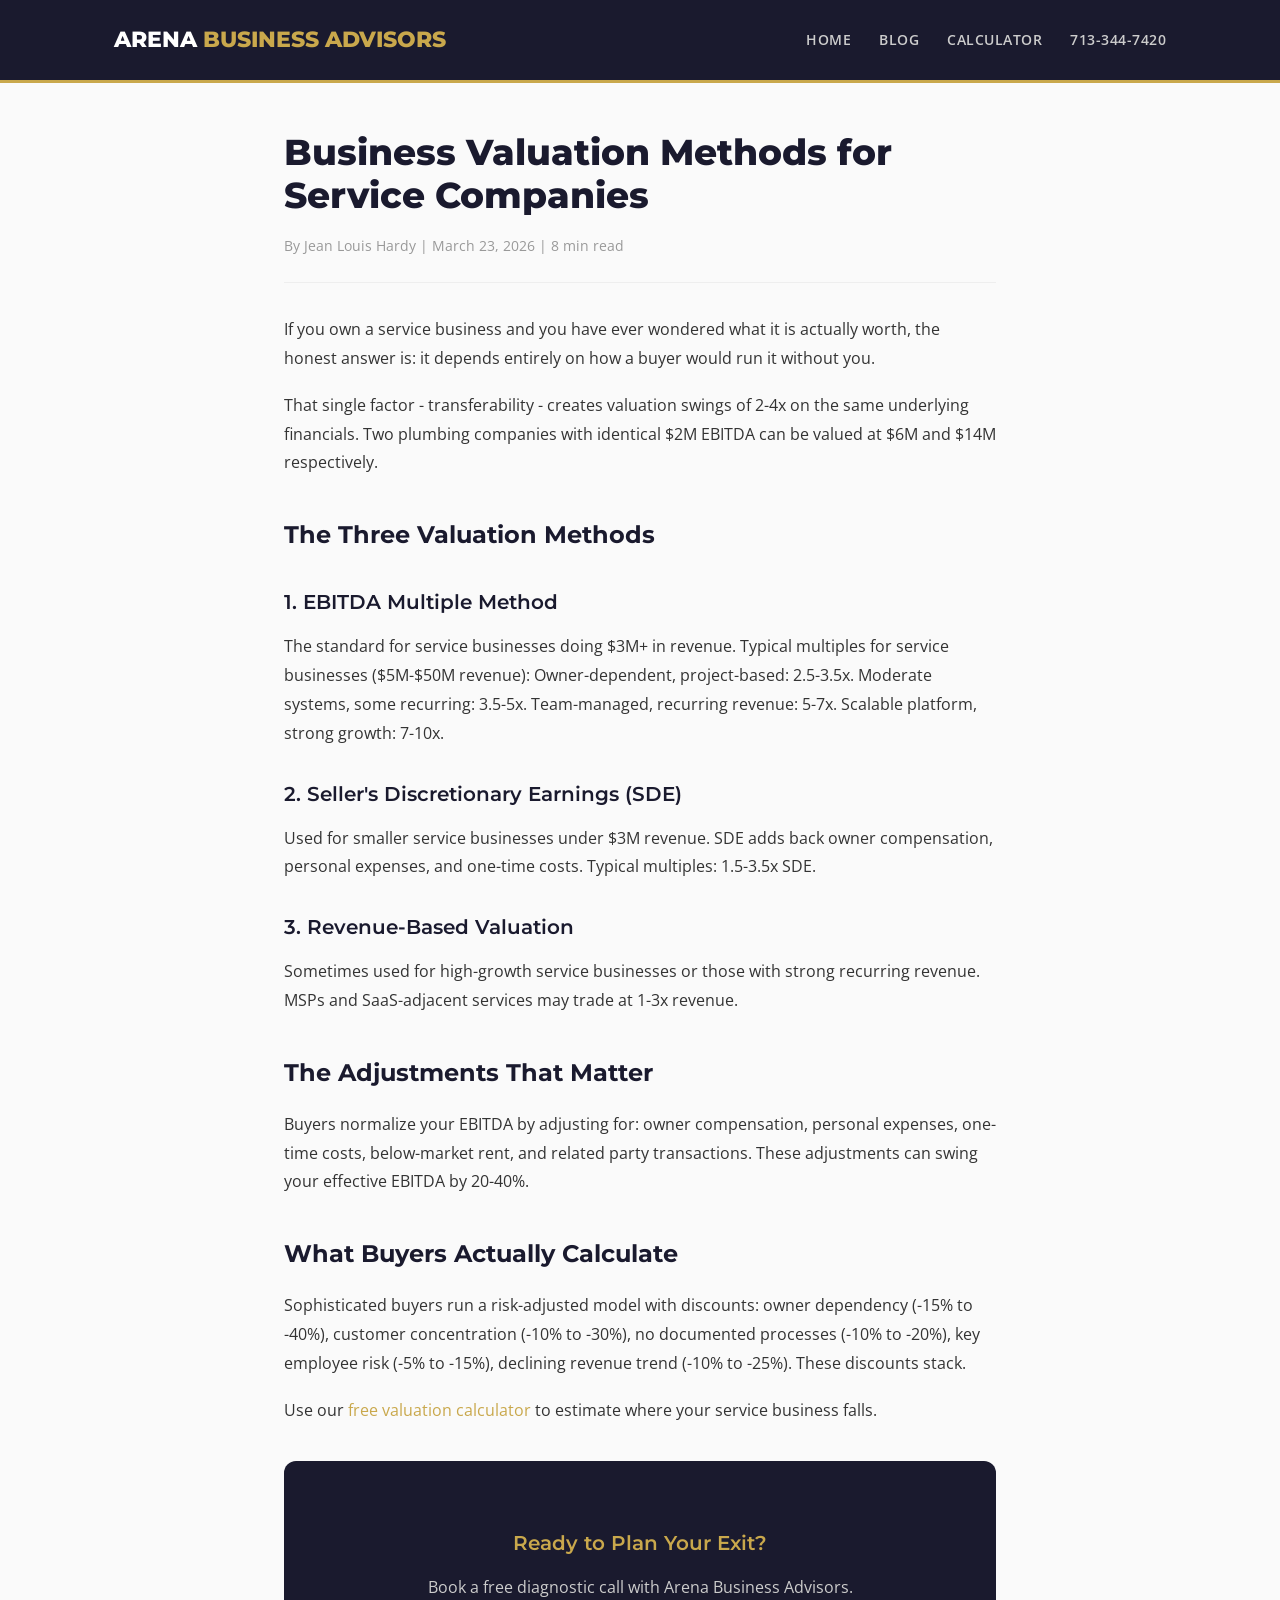
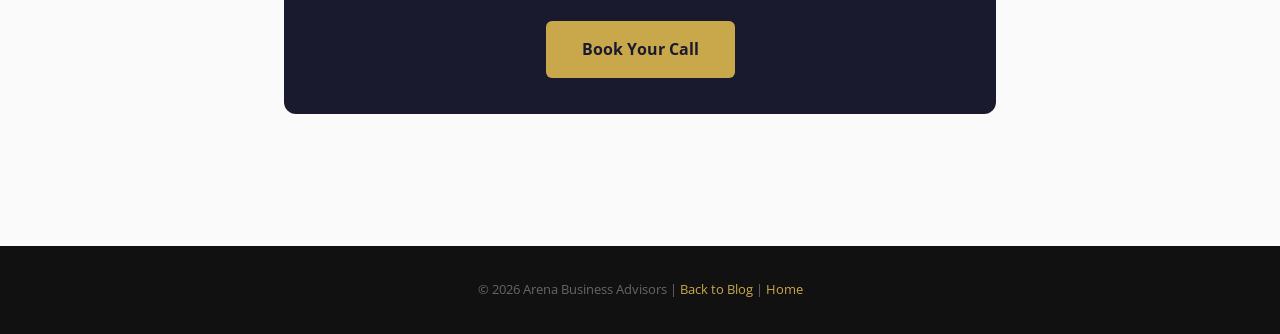
==== blog/business-valuation-methods-service-companies.html @ ece9c5a8 "Arena Business Advisors blog: 6 articles, sitemap, robots.txt, RSS feed, GA4 tracking, structured da" ====
<!DOCTYPE html>
<html lang="en">
<head>
  <meta charset="UTF-8">
  <meta name="viewport" content="width=device-width, initial-scale=1.0">
  <title>Business Valuation Methods for Service Companies | Arena Business Advisors</title>
  <meta name="description" content="How service businesses are valued for sale: EBITDA multiples, SDE methods, and what drives premium valuations.">
  <link rel="canonical" href="https://www.arenabusinessadvisors.com/blog/business-valuation-methods-service-companies.html">
  <meta property="og:title" content="Business Valuation Methods for Service Companies">
  <meta property="og:type" content="article">
  <meta property="article:published_time" content="2026-03-23">
  <link rel="preconnect" href="https://fonts.googleapis.com">
  <link rel="preconnect" href="https://fonts.gstatic.com" crossorigin>
  <link href="https://fonts.googleapis.com/css2?family=Montserrat:wght@400;500;600;700;800&family=Open+Sans:wght@300;400;600;700&display=swap" rel="stylesheet">
  <script async src="https://www.googletagmanager.com/gtag/js?id=G-SDMM90P63D"></script>
  <script>window.dataLayer=window.dataLayer||[];function gtag(){dataLayer.push(arguments)}gtag('js',new Date());gtag('config','G-SDMM90P63D');</script>
  <style>*{margin:0;padding:0;box-sizing:border-box}body{font-family:'Open Sans',sans-serif;color:#1a1a2e;background:#fafafa;line-height:1.8}a{color:#C9A84C;text-decoration:none}a:hover{text-decoration:underline}.header{background:#1a1a2e;padding:20px 0;border-bottom:3px solid #C9A84C}.header-inner{max-width:1100px;margin:0 auto;padding:0 24px;display:flex;justify-content:space-between;align-items:center}.logo{font-family:'Montserrat',sans-serif;font-weight:800;font-size:22px;color:#fff}.logo span{color:#C9A84C}.nav a{color:#ccc;margin-left:28px;font-size:14px;font-weight:600;text-transform:uppercase;letter-spacing:.5px}.nav a:hover{color:#C9A84C;text-decoration:none}article{max-width:760px;margin:0 auto;padding:48px 24px}article h1{font-family:'Montserrat',sans-serif;font-size:36px;font-weight:800;line-height:1.2;margin-bottom:16px}.meta{color:#999;font-size:14px;margin-bottom:32px;padding-bottom:24px;border-bottom:1px solid #eee}article h2{font-family:'Montserrat',sans-serif;font-size:24px;font-weight:700;margin:36px 0 16px}article h3{font-family:'Montserrat',sans-serif;font-size:20px;font-weight:600;margin:28px 0 12px}article p{margin-bottom:18px;color:#333;font-size:16px}article ul{margin:0 0 18px 24px}article li{margin-bottom:8px;color:#333}.highlight{background:#f8f6f0;border-left:4px solid #C9A84C;padding:20px 24px;margin:24px 0;border-radius:0 8px 8px 0}.cta-box{background:#1a1a2e;color:#fff;padding:36px;border-radius:12px;text-align:center;margin:36px 0}.cta-box h3{color:#C9A84C;margin-bottom:12px}.cta-box p{color:#ccc;margin-bottom:20px}.cta-btn{display:inline-block;background:#C9A84C;color:#1a1a2e;font-weight:700;padding:14px 36px;border-radius:6px;font-size:16px}.cta-btn:hover{background:#b8973e;text-decoration:none}.footer{background:#111;padding:32px 24px;text-align:center;color:#666;font-size:13px;margin-top:48px}.footer a{color:#C9A84C}@media(max-width:768px){article h1{font-size:28px}.nav{display:none}}</style>
</head>
<body>
  <header class="header"><div class="header-inner"><div class="logo">ARENA <span>BUSINESS ADVISORS</span></div><nav class="nav"><a href="https://www.arenabusinessadvisors.com">Home</a><a href="/blog/">Blog</a><a href="https://thearenapartners.com/calculator.html">Calculator</a><a href="tel:7133447420">713-344-7420</a></nav></div></header>
  <article>
    <h1>Business Valuation Methods for Service Companies</h1>
    <div class="meta">By Jean Louis Hardy | March 23, 2026 | 8 min read</div>

    <p>If you own a service business and you have ever wondered what it is actually worth, the honest answer is: it depends entirely on how a buyer would run it without you.</p>
    <p>That single factor - transferability - creates valuation swings of 2-4x on the same underlying financials. Two plumbing companies with identical $2M EBITDA can be valued at $6M and $14M respectively.</p>
    <h2>The Three Valuation Methods</h2>
    <h3>1. EBITDA Multiple Method</h3>
    <p>The standard for service businesses doing $3M+ in revenue. Typical multiples for service businesses ($5M-$50M revenue): Owner-dependent, project-based: 2.5-3.5x. Moderate systems, some recurring: 3.5-5x. Team-managed, recurring revenue: 5-7x. Scalable platform, strong growth: 7-10x.</p>
    <h3>2. Seller's Discretionary Earnings (SDE)</h3>
    <p>Used for smaller service businesses under $3M revenue. SDE adds back owner compensation, personal expenses, and one-time costs. Typical multiples: 1.5-3.5x SDE.</p>
    <h3>3. Revenue-Based Valuation</h3>
    <p>Sometimes used for high-growth service businesses or those with strong recurring revenue. MSPs and SaaS-adjacent services may trade at 1-3x revenue.</p>
    <h2>The Adjustments That Matter</h2>
    <p>Buyers normalize your EBITDA by adjusting for: owner compensation, personal expenses, one-time costs, below-market rent, and related party transactions. These adjustments can swing your effective EBITDA by 20-40%.</p>
    <h2>What Buyers Actually Calculate</h2>
    <p>Sophisticated buyers run a risk-adjusted model with discounts: owner dependency (-15% to -40%), customer concentration (-10% to -30%), no documented processes (-10% to -20%), key employee risk (-5% to -15%), declining revenue trend (-10% to -25%). These discounts stack.</p>
    <p>Use our <a href="https://thearenapartners.com/calculator.html">free valuation calculator</a> to estimate where your service business falls.</p>

    <div class="cta-box">
      <h3>Ready to Plan Your Exit?</h3>
      <p>Book a free diagnostic call with Arena Business Advisors.</p>
      <a href="https://api.leadconnectorhq.com/widget/booking/jvo78MqD91Vq7gUiJTE4" class="cta-btn">Book Your Call</a>
    </div>
  </article>
  <footer class="footer"><p>&copy; 2026 Arena Business Advisors | <a href="/blog/">Back to Blog</a> | <a href="https://www.arenabusinessadvisors.com">Home</a></p></footer>
</body>
</html>
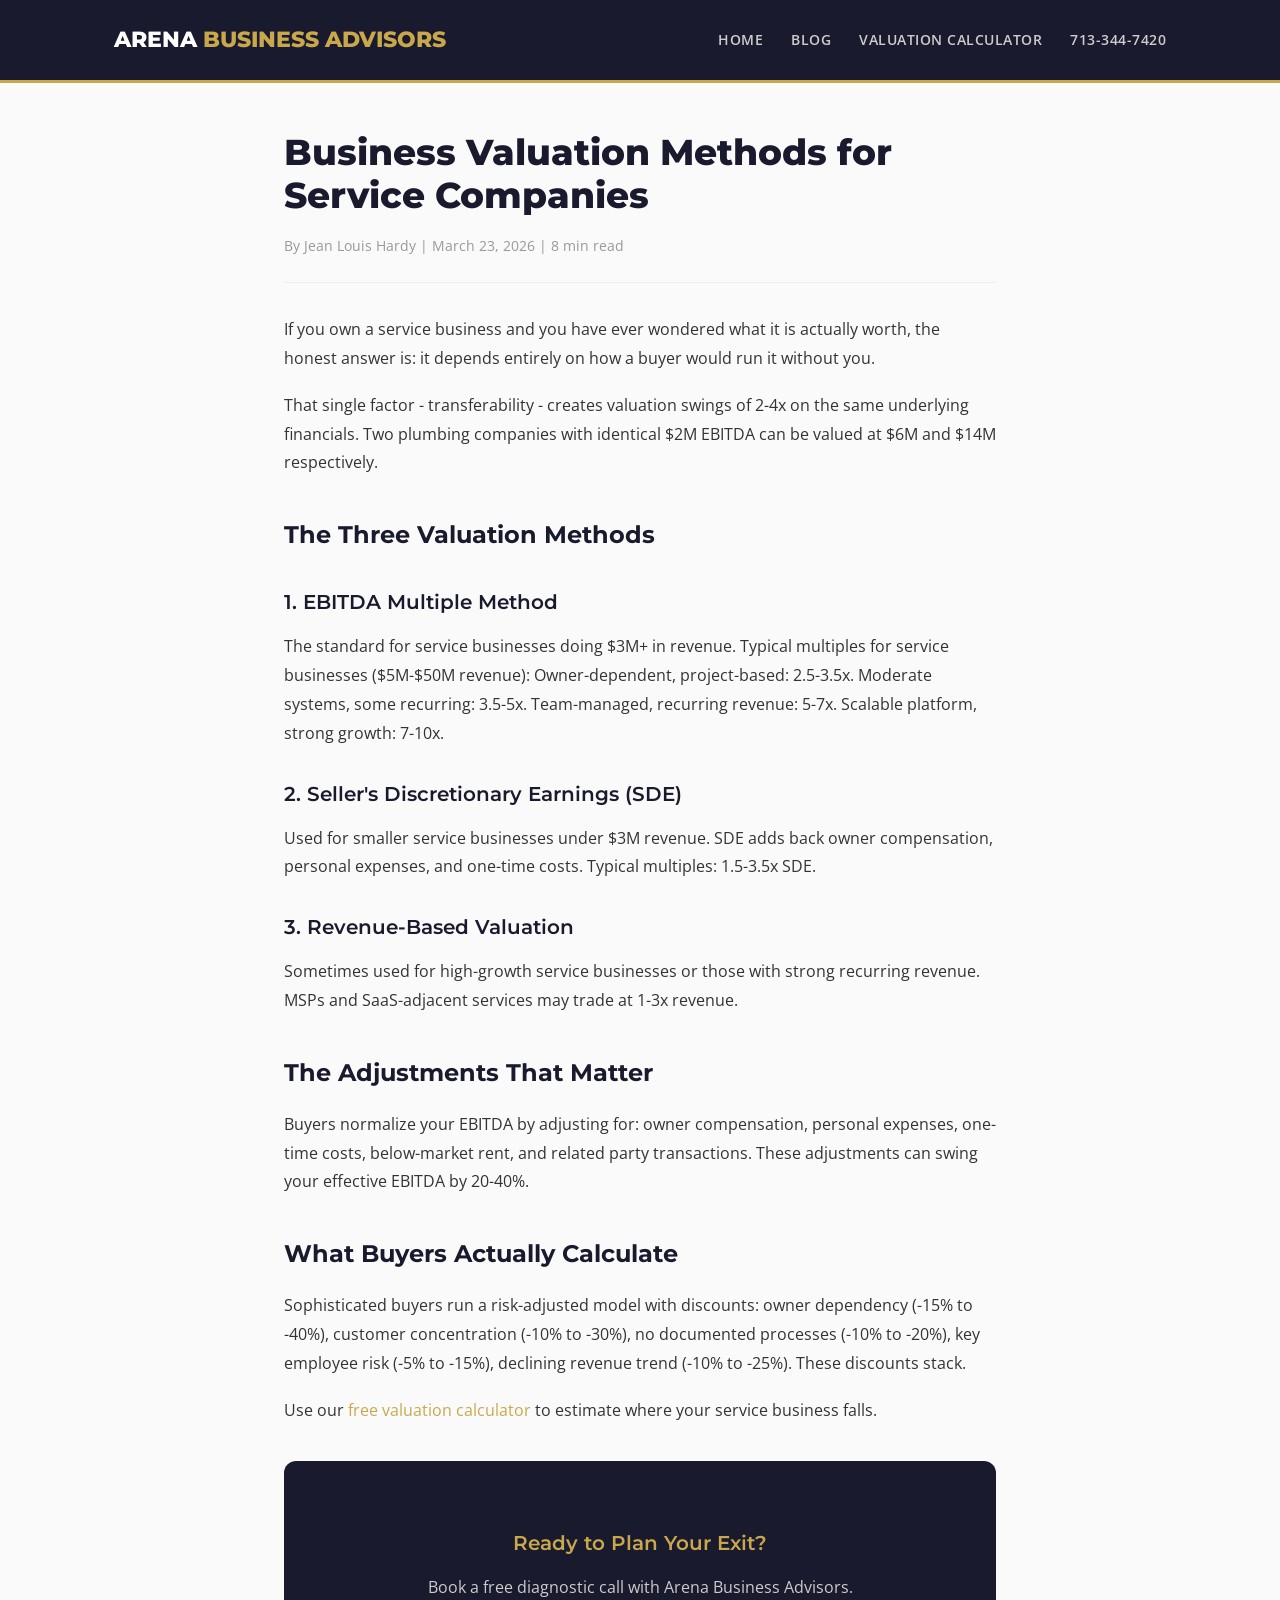
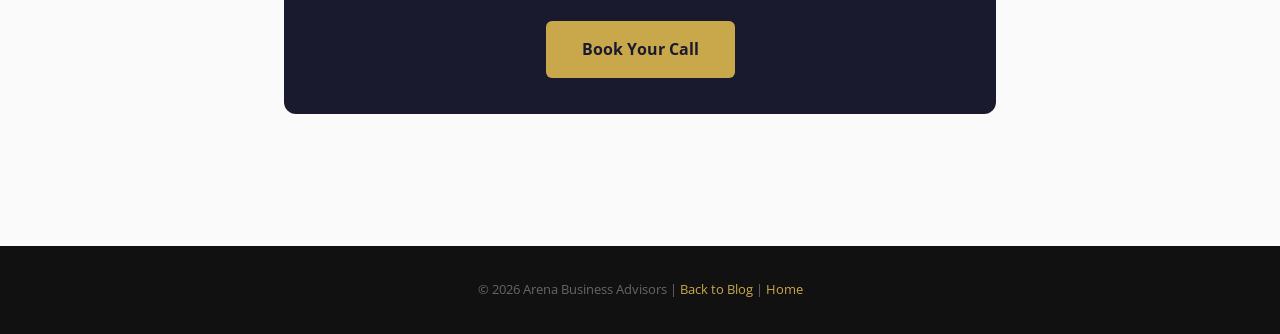
==== commit 4fcb723b: "Nav labels updated" ====
--- a/blog/business-valuation-methods-service-companies.html
+++ b/blog/business-valuation-methods-service-companies.html
@@ -17,7 +17,7 @@
   <style>*{margin:0;padding:0;box-sizing:border-box}body{font-family:'Open Sans',sans-serif;color:#1a1a2e;background:#fafafa;line-height:1.8}a{color:#C9A84C;text-decoration:none}a:hover{text-decoration:underline}.header{background:#1a1a2e;padding:20px 0;border-bottom:3px solid #C9A84C}.header-inner{max-width:1100px;margin:0 auto;padding:0 24px;display:flex;justify-content:space-between;align-items:center}.logo{font-family:'Montserrat',sans-serif;font-weight:800;font-size:22px;color:#fff}.logo span{color:#C9A84C}.nav a{color:#ccc;margin-left:28px;font-size:14px;font-weight:600;text-transform:uppercase;letter-spacing:.5px}.nav a:hover{color:#C9A84C;text-decoration:none}article{max-width:760px;margin:0 auto;padding:48px 24px}article h1{font-family:'Montserrat',sans-serif;font-size:36px;font-weight:800;line-height:1.2;margin-bottom:16px}.meta{color:#999;font-size:14px;margin-bottom:32px;padding-bottom:24px;border-bottom:1px solid #eee}article h2{font-family:'Montserrat',sans-serif;font-size:24px;font-weight:700;margin:36px 0 16px}article h3{font-family:'Montserrat',sans-serif;font-size:20px;font-weight:600;margin:28px 0 12px}article p{margin-bottom:18px;color:#333;font-size:16px}article ul{margin:0 0 18px 24px}article li{margin-bottom:8px;color:#333}.highlight{background:#f8f6f0;border-left:4px solid #C9A84C;padding:20px 24px;margin:24px 0;border-radius:0 8px 8px 0}.cta-box{background:#1a1a2e;color:#fff;padding:36px;border-radius:12px;text-align:center;margin:36px 0}.cta-box h3{color:#C9A84C;margin-bottom:12px}.cta-box p{color:#ccc;margin-bottom:20px}.cta-btn{display:inline-block;background:#C9A84C;color:#1a1a2e;font-weight:700;padding:14px 36px;border-radius:6px;font-size:16px}.cta-btn:hover{background:#b8973e;text-decoration:none}.footer{background:#111;padding:32px 24px;text-align:center;color:#666;font-size:13px;margin-top:48px}.footer a{color:#C9A84C}@media(max-width:768px){article h1{font-size:28px}.nav{display:none}}</style>
 </head>
 <body>
-  <header class="header"><div class="header-inner"><div class="logo">ARENA <span>BUSINESS ADVISORS</span></div><nav class="nav"><a href="https://www.arenabusinessadvisors.com">Home</a><a href="/blog/">Blog</a><a href="https://thearenapartners.com/calculator.html">Calculator</a><a href="tel:7133447420">713-344-7420</a></nav></div></header>
+  <header class="header"><div class="header-inner"><div class="logo">ARENA <span>BUSINESS ADVISORS</span></div><nav class="nav"><a href="https://www.arenabusinessadvisors.com">Home</a><a href="/blog/">Blog</a><a href="https://thearenapartners.com/calculator.html">Valuation Calculator</a><a href="tel:7133447420">713-344-7420</a></nav></div></header>
   <article>
     <h1>Business Valuation Methods for Service Companies</h1>
     <div class="meta">By Jean Louis Hardy | March 23, 2026 | 8 min read</div>
